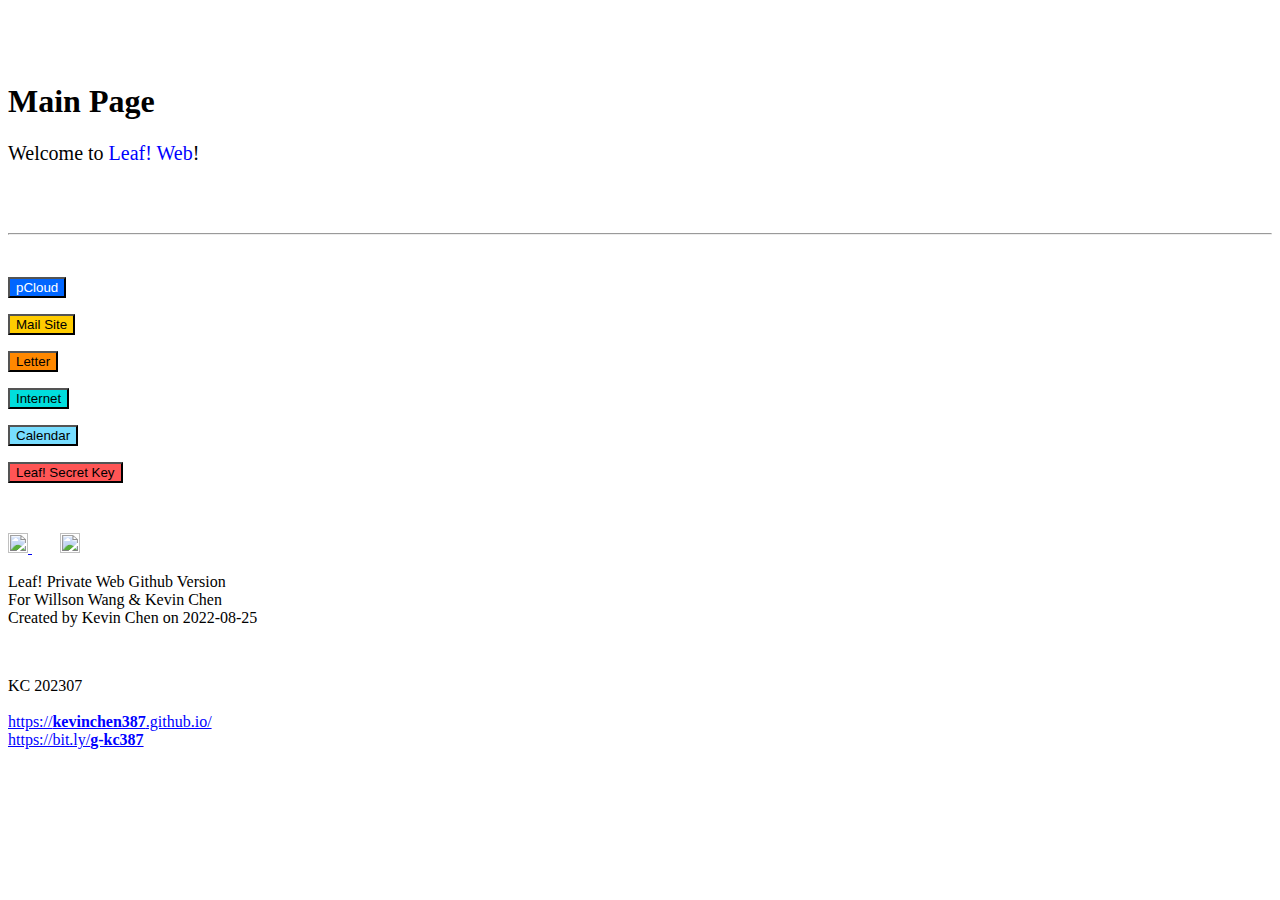
==== index.html @ 30466305 "Add files via upload" ====
<html>
  <head>

    <title>Leaf! Web</title>

    <!--icon-->
    <link rel="icon" href="images/leaf.ico" />

    <meta charset="UTF-8" />

    <!--CSS-->
    <link rel="stylesheet" type="text/css" href="style/button.css" />

    <style>
      @media (prefers-color-scheme: dark) {
        body {
          background-color:#000000;
          color:#FFFFFF;
        }

        .link,
        #welcome > span {
          color:#FFCC00;
        }
      }

      @media (prefers-color-scheme: light) {
        .link,
        #welcome > span {
          color:#0000FF;
        }
      }
      
      body {
        text-align:left;
      }

      #welcome {
        font-size:20px;
      }
    </style>

    <!--JavaScript-->
    <script src="js/head.js"></script>
    <script src="js/dateinfo.js"></script>

  </head>


  <body>
  
    <br/><br/><br/>

    <h1 style="font-family: product sans">
      Main Page
    </h1>

    <!--Title-->
    <span id="welcome">Welcome to <span>Leaf! Web</span>!</span>

    <pre style="font-family:product sans">
<script>
today();
</script>
    </pre>

    <hr/>

    <br/>

    <!--pCloud-->
    <p>
      <a href="https://e.pcloud.link/publink/show?code=kZhLPSZYl9NYiyCMJk7Lp8xHDGbmjjWey9V" target="_blank">
        <button style="background-color:#0066FF">
          <font style="color:#FFFFFF">pCloud</font>
        </button>
      </a>
    </p>

    <!--Mail Site-->
    <p>
      <a href="https://webleaf23-mail.univer.se" target="_blank">
        <button style="background-color:#FFCC00">
          <font>Mail Site</font>
        </button>
      </a>
    </p>

    <!--Letter-->
    <p>
      <a href="letter.html">
        <button style="background-color:#FF8800">
          <font>Letter</font>
        </button>
      </a>
    </p>

    <!--Internet-->
    <p>
      <a href="internet.html">
        <button style="background-color:#00DDDD">
          <font>Internet</font>
        </button>
      </a>
    </p>

    <!--Calendar-->
    <p>
      <a href="calendar.html">
        <button style="background-color:#77DDFF">
          <font>Calendar</font>
        </button>
      </a>
    </p>

    <!--Leaf! Secret Key-->
    <p>
      <a href="leaf_secret_key.html">
        <button style="background-color:#FF5555">
          <font>Leaf! Secret Key</font>
        </button>
      </a>
    </p>

    <br/>

    <!--Mail-->
    <p>
      <a href="mailto:chenguohua352021@gmail.com">
        <img src="images/gmail.svg" height="20" />
      </a>

      &ensp;&ensp;&ensp;

      <a href="mailto:chenyiwen353@outlook.com">
        <img src="images/outlook.svg" height="20" />
      </a>
    </p>

    <!--About-->
    <p>
    Leaf! Private Web Github Version<br/>
For Willson Wang & Kevin Chen<br/>
Created by Kevin Chen on 2022-08-25
    </p>

    <br/>

    <p>
KC 202307 <br/><br/>

<a class="link" href="https://kevinchen387.github.io/" target="_blank">https://<strong>kevinchen387</strong>.github.io/</a>
<br/>
<a class="link" href="https://bit.ly/g-kc387" target="_blank">https://bit.ly/<strong>g-kc387</strong></a>
    </p>

  </body>
</html>
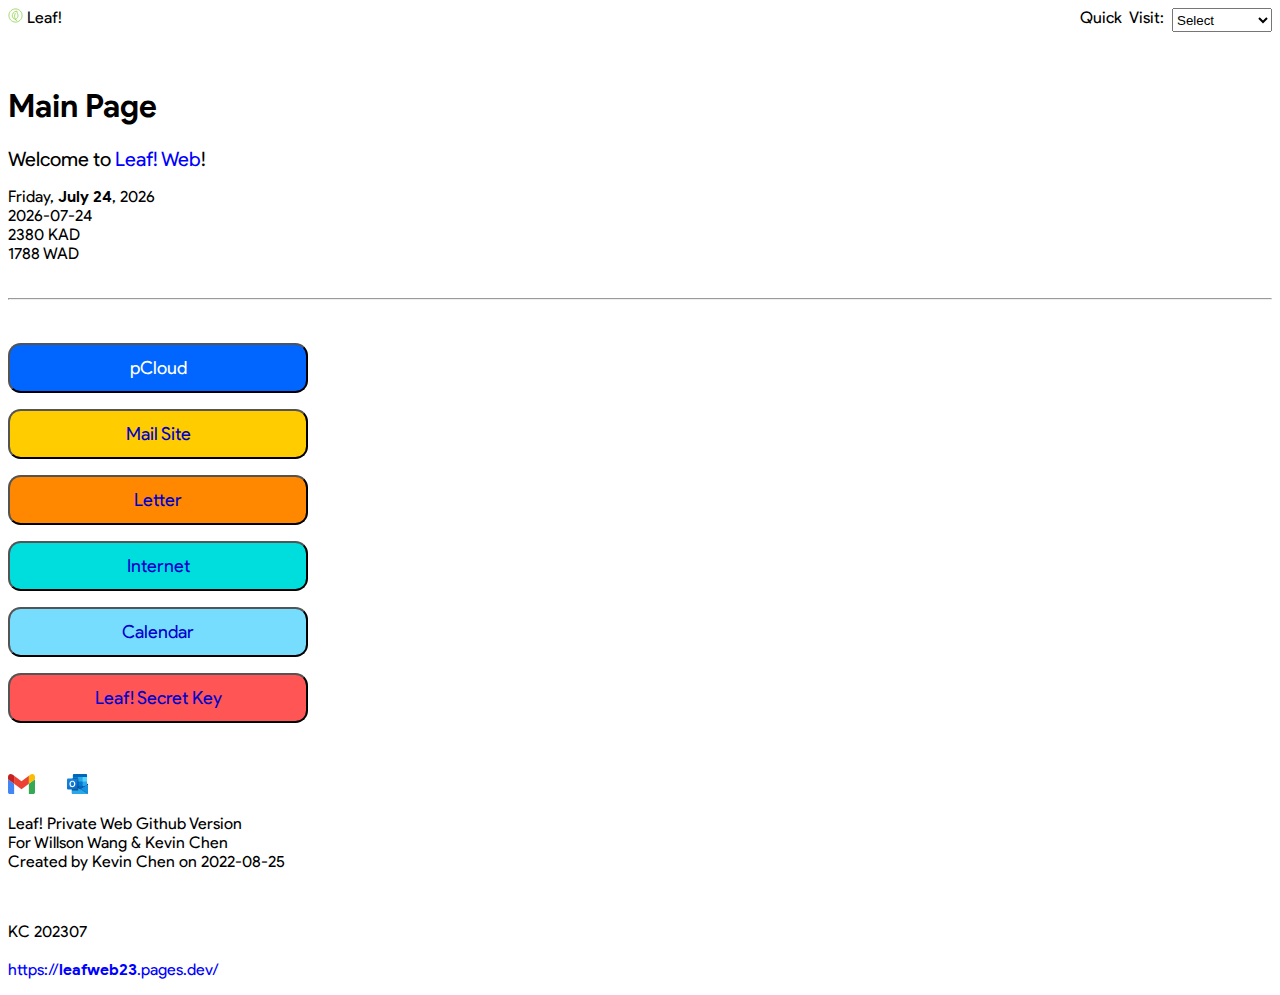
==== commit 0f752cf3: "Update file index.html" ====
--- a/index.html
+++ b/index.html
@@ -149,9 +149,7 @@
     <p>
 KC 202307 <br/><br/>
 
-<a class="link" href="https://kevinchen387.github.io/" target="_blank">https://<strong>kevinchen387</strong>.github.io/</a>
-<br/>
-<a class="link" href="https://bit.ly/g-kc387" target="_blank">https://bit.ly/<strong>g-kc387</strong></a>
+<a class="link" href="https://leafweb23.pages.dev/" target="_blank">https://<strong>leafweb23</strong>.pages.dev/</a>
     </p>
 
   </body>
--- a/style/button.css
+++ b/style/button.css
@@ -0,0 +1,21 @@
+/* for buttons */
+
+a > button {
+  width:300;
+  height:50;
+  border-radius:12.5px;
+}
+a {
+  text-decoration:none;
+}
+a > button > font {
+  font-size:18;
+  font-family: product sans, Georgia;
+  color:#0000CC;
+}
+
+@media (prefers-color-scheme: dark) {
+  button {
+    border:#000000;
+  }
+}
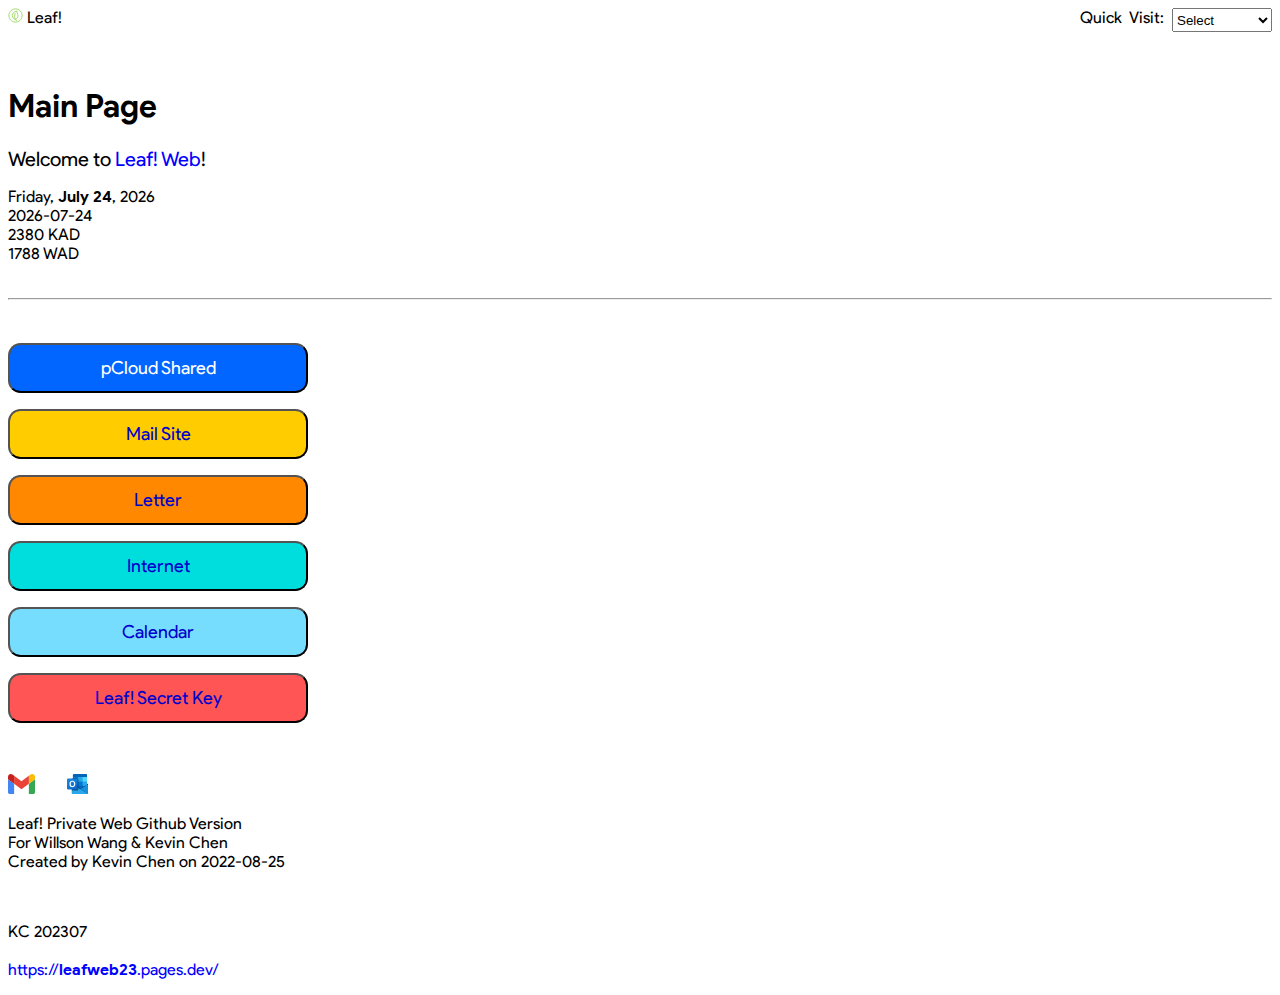
==== commit b841185f: "Add files via upload" ====
--- a/index.html
+++ b/index.html
@@ -7,6 +7,7 @@
     <link rel="icon" href="images/leaf.ico" />
 
     <meta charset="UTF-8" />
+    <meta name="robots" content="noindex, nofollow">
 
     <!--CSS-->
     <link rel="stylesheet" type="text/css" href="style/button.css" />
@@ -72,7 +73,7 @@
     <p>
       <a href="https://e.pcloud.link/publink/show?code=kZhLPSZYl9NYiyCMJk7Lp8xHDGbmjjWey9V" target="_blank">
         <button style="background-color:#0066FF">
-          <font style="color:#FFFFFF">pCloud</font>
+          <font style="color:#FFFFFF">pCloud Shared</font>
         </button>
       </a>
     </p>
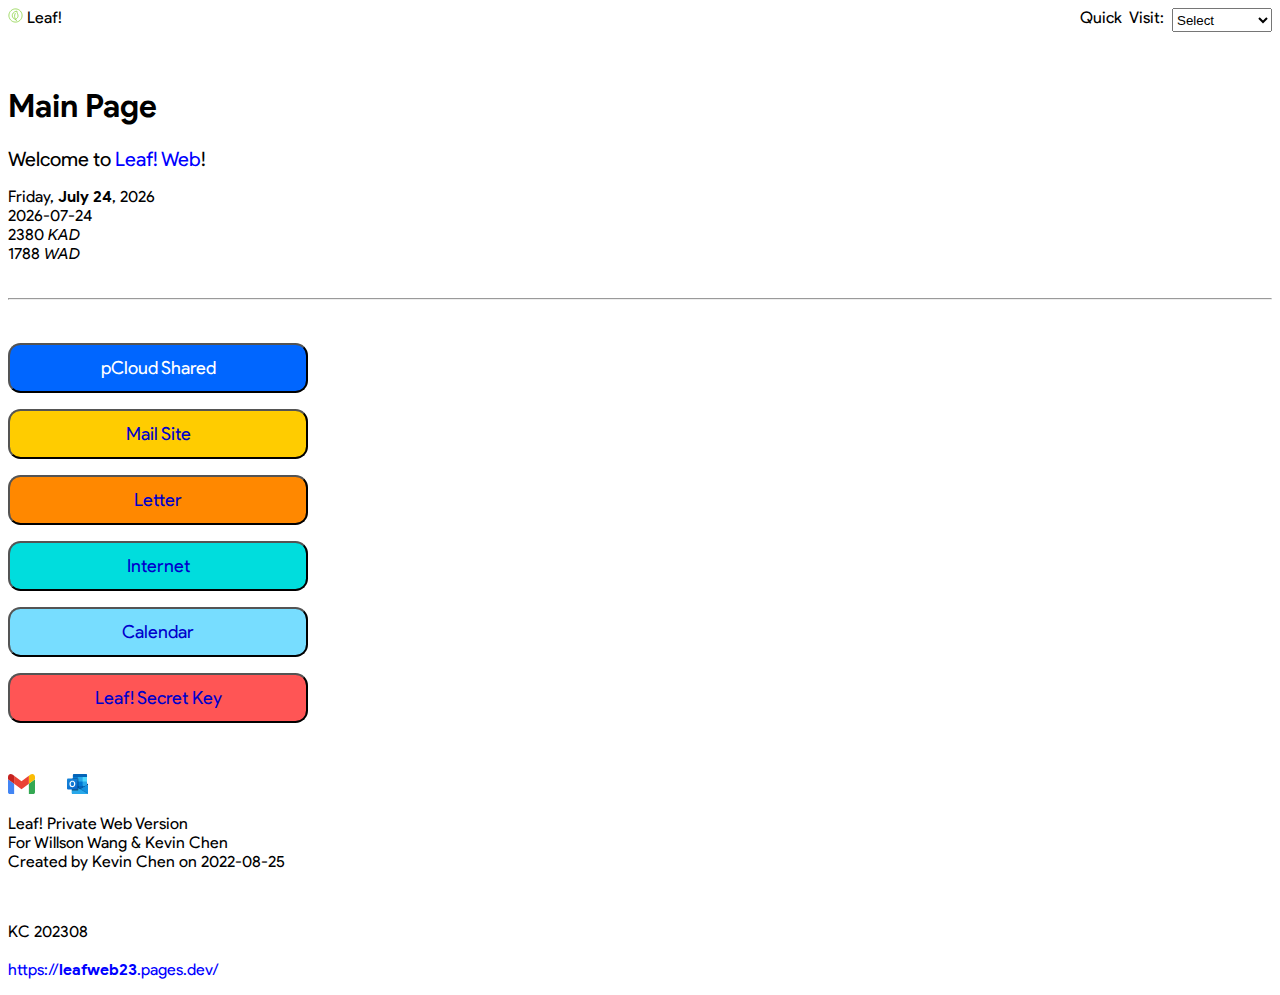
==== commit fdab60d6: "Update index page" ====
--- a/index.html
+++ b/index.html
@@ -1,7 +1,7 @@
 <html>
   <head>
 
-    <title>Leaf! Web</title>
+    <title>Leaf!</title>
 
     <!--icon-->
     <link rel="icon" href="images/leaf.ico" />
@@ -140,7 +140,7 @@
 
     <!--About-->
     <p>
-    Leaf! Private Web Github Version<br/>
+    Leaf! Private Web Version<br/>
 For Willson Wang & Kevin Chen<br/>
 Created by Kevin Chen on 2022-08-25
     </p>
@@ -148,7 +148,7 @@
     <br/>
 
     <p>
-KC 202307 <br/><br/>
+KC 202308 <br/><br/>
 
 <a class="link" href="https://leafweb23.pages.dev/" target="_blank">https://<strong>leafweb23</strong>.pages.dev/</a>
     </p>
--- a/style/button.css
+++ b/style/button.css
@@ -1,6 +1,4 @@
-/* for buttons */
-
-a > button {
+button {
   width:300;
   height:50;
   border-radius:12.5px;
@@ -10,7 +8,7 @@
 }
 a > button > font {
   font-size:18;
-  font-family: product sans, Georgia;
+  font-family: product sans;
   color:#0000CC;
 }
 
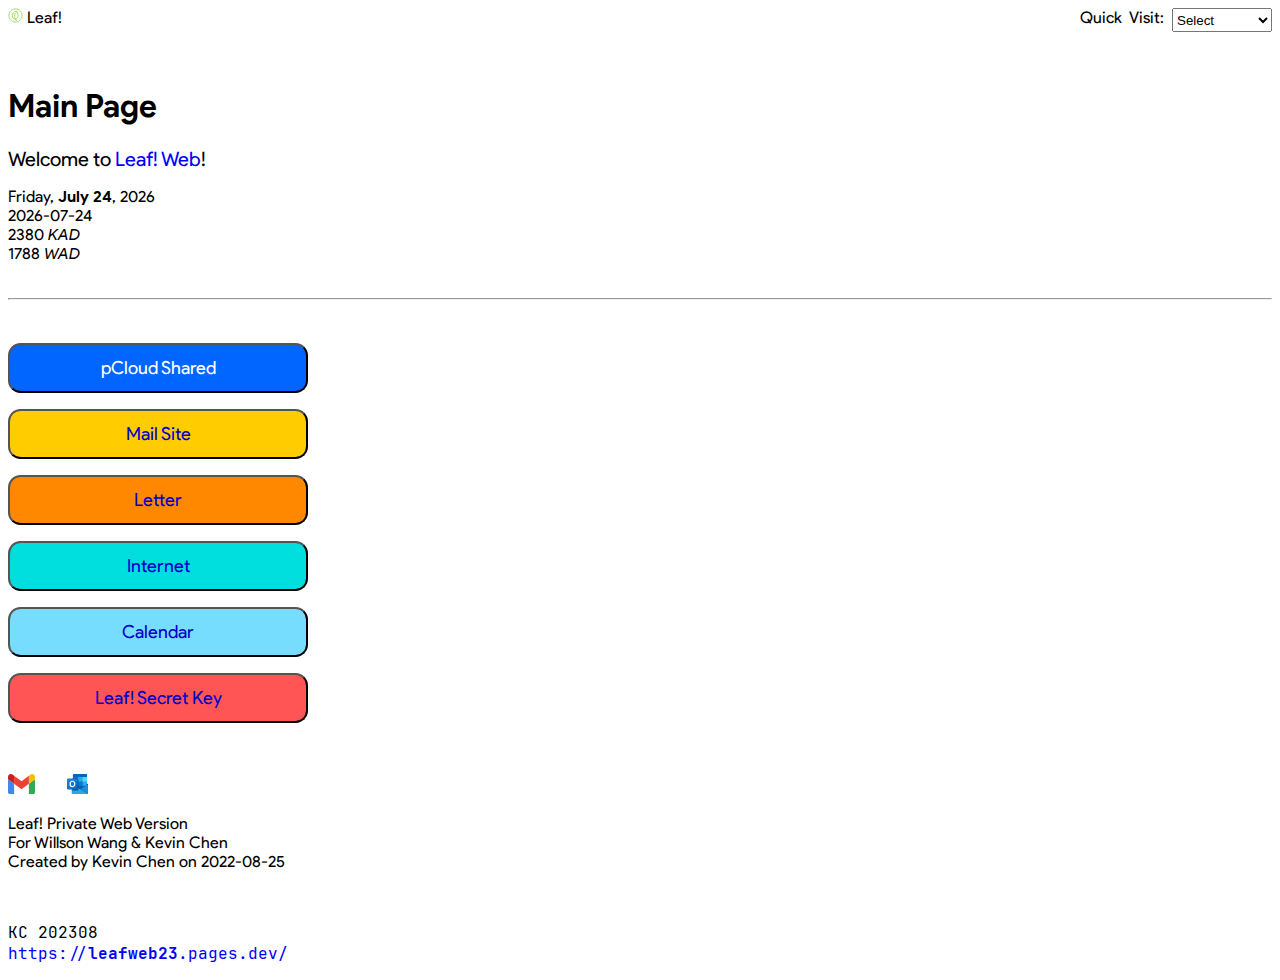
==== commit b0666ce6: "Add files via upload" ====
--- a/index.html
+++ b/index.html
@@ -1,7 +1,7 @@
 <html>
   <head>
 
-    <title>Leaf!</title>
+    <title>Leaf! Web</title>
 
     <!--icon-->
     <link rel="icon" href="images/leaf.ico" />
@@ -11,7 +11,7 @@
 
     <!--CSS-->
     <link rel="stylesheet" type="text/css" href="style/button.css" />
-
+    <link rel="stylesheet" type="text/css" href="style/mono_font.css" />
     <style>
       @media (prefers-color-scheme: dark) {
         body {
@@ -48,8 +48,7 @@
   </head>
 
 
-  <body>
-  
+  <body>  
     <br/><br/><br/>
 
     <h1 style="font-family: product sans">
@@ -147,8 +146,8 @@
 
     <br/>
 
-    <p>
-KC 202308 <br/><br/>
+    <p style="font-family:mono">
+KC 202308 <br/>
 
 <a class="link" href="https://leafweb23.pages.dev/" target="_blank">https://<strong>leafweb23</strong>.pages.dev/</a>
     </p>
--- a/style/mono_font.css
+++ b/style/mono_font.css
@@ -0,0 +1,27 @@
+@font-face {
+  font-family:mono;
+  src:url("../fonts/mono/JetBrainsMono-Regular.ttf") format("truetype");
+  font-weight:normal;
+  font-style:normal;
+}
+
+@font-face {
+  font-family:mono;
+  src:url("../fonts/mono/JetBrainsMono-Bold.ttf") format("truetype");
+  font-weight:bold;
+  font-style:normal;
+}
+
+@font-face {
+  font-family:mono;
+  src:url("../fonts/mono/JetBrainsMono-Italic.ttf") format("truetype");
+  font-weigt:normal;
+  font-style:italic;
+}
+
+@font-face {
+  font-family:mono;
+  src:url("../fonts/mono/JetBrainsMono-BoldItalic.ttf") format("truetype");
+  font-weight:bold;
+  font-style:italic;
+}
